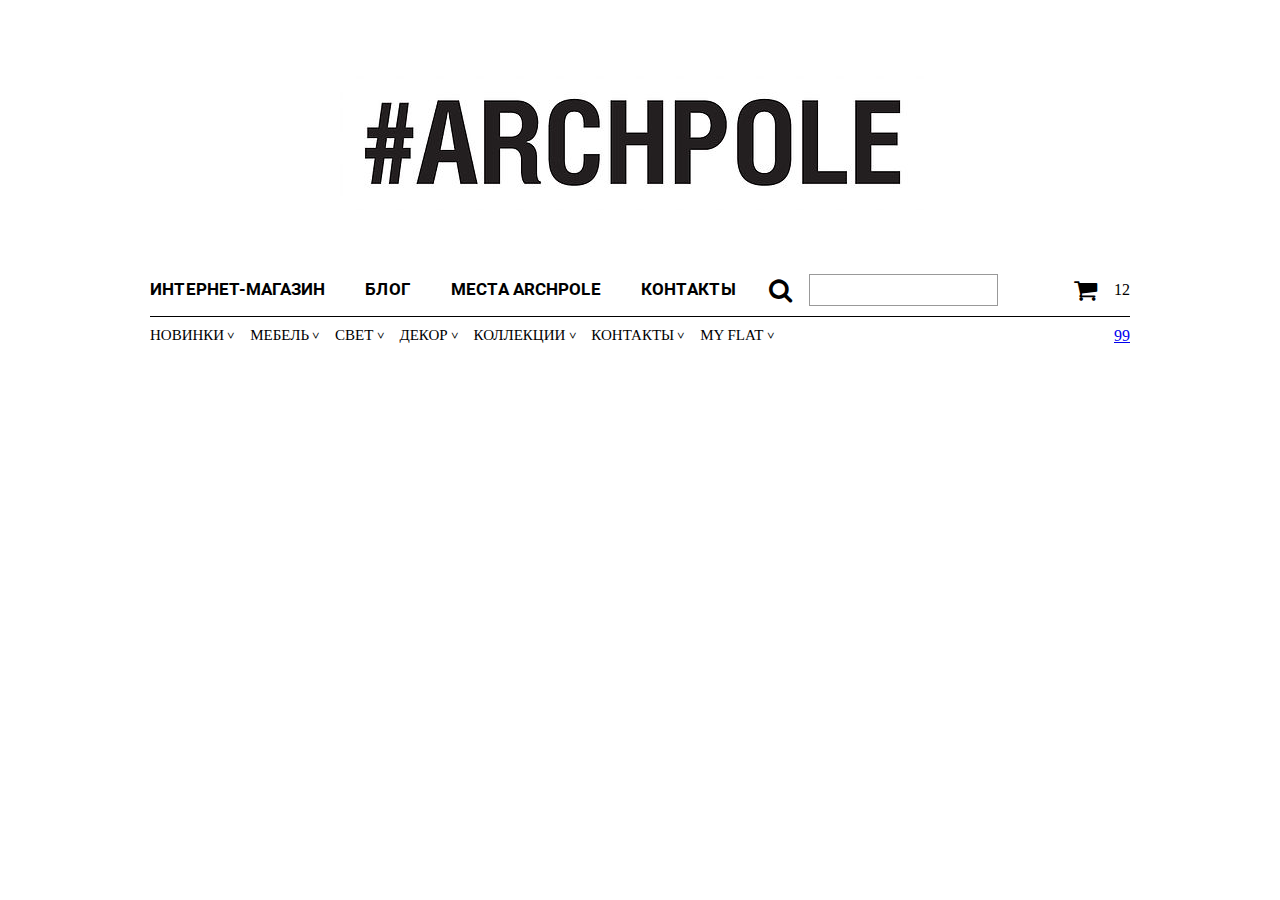
==== index.html @ 24bf8d6e "header" ====
<!DOCTYPE html>
<html lang="en">
<head>
	<meta charset="UTF-8">
	<title>Document</title>
	<link rel="stylesheet" href="libs/font-awesome/css/font-awesome.min.css">
	<link rel="stylesheet" href="css/fonts.css">
	<link rel="stylesheet" href="css/main.css">
</head>
<body>
	<div class="wrapper">
		<div class="header">
			<div class="header__logo">
				<a href="/" class="logo">
					<img src="img/logo.jpg" alt="" class="logo__img">
				</a>
			</div>
			<div class="header__top clearfix">
				<div class="header__nav">
					<ul class="nav">
						<li class="nav__item nav__item-active">
							<a href="#" class="nav__link">
								интернет-магазин
							</a>
						</li>
						<li class="nav__item">
							<a href="#" class="nav__link">
								блог
							</a>
						</li>
						<li class="nav__item">
							<a href="#" class="nav__link">
								места archpole
							</a>
						</li>
						<li class="nav__item">
							<a href="#" class="nav__link">
								контакты
							</a>
						</li>
					</ul>
				</div>
				<div class="header__search">
					<div class="corzsearch">
						<div class="search">
							<i class="fa fa-search" aria-hidden="true"></i>
							<input type="text" class="search__input">
						</div>
						<div class="corz">
							<a href="#" class="corz__link">
								<i class="fa fa-shopping-cart" aria-hidden="true"></i>
								12
							</a>
						</div>
					</div>
				</div>
			</div>
			<div class="header__bottom clearfix">
				<div class="header__subnav">
					<ul class="subnav">
						<li class="subnav__item">
							<a href="#" class="subnav__link">
								Новинки
							</a>
						</li>
						<li class="subnav__item">
							<a href="#" class="subnav__link">
								Мебель
							</a>
						</li>
						<li class="subnav__item">
							<a href="#" class="subnav__link">
								Свет
							</a>
						</li>
						<li class="subnav__item">
							<a href="#" class="subnav__link">
								Декор
							</a>
						</li>
						<li class="subnav__item">
							<a href="#" class="subnav__link">
								Коллекции
							</a>
						</li>
						<li class="subnav__item">
							<a href="#" class="subnav__link">
								Контакты
							</a>
						</li>
						<li class="subnav__item">
							<a href="#" class="subnav__link">
								MY flat
							</a>
						</li>
					</ul>
				</div>
				<div class="header__h-profil">
					<a href="#" class="h-profil"></a>
				</div>
				<div class="header__h-like">
					<a href="#" class="h-like">
						99
					</a>
				</div>
			</div>
		</div>
		<div class="content">
			
		</div>
		<div class="footer">
			
		</div>
	</div>
</body>
</html>
---- css/fonts.css ----
/* font-family: "OpenSansRegular" */
@font-face {
  font-family: "OpenSansRegular";
  src: url(../fonts/OpenSans/OpenSans-Regular.ttf);
}

/* font-family: "OpenSansSemiBold" */
@font-face {
  font-family: "OpenSansSemiBold";
  src: url(../fonts/OpenSans/OpenSans-Semibold.ttf);
}

/* font-family: "RobotoRegular" */
@font-face {
  font-family: "RobotoRegular";
  src: url(../fonts/Roboto/Roboto-Regular.ttf);
}

/* font-family: "RobotoBold" */
@font-face {
  font-family: "RobotoBold";
  src: url(../fonts/Roboto/Roboto-Bold.ttf);
}
---- css/main.css ----
* {
	margin: 0;
	padding: 0;
}

ul {
	list-style: none;
}

.wrapper {
	width: 980px;
	margin: 0 auto;
}
.clearfix:after {
  content: '';
  display: table;
  clear: both;
}
.clearfix:before {
  content: '';
  display: table;
}
.header__logo {
	text-align: center;
	padding: 76px 0 60px;
}
.logo {
	display: inline-block;
}
.logo__img {
	display: block;
}
.header__nav {
	float: left;
}
.nav {
	font-size: 0;
}
.nav__item {
	display: inline-block;
	padding: 0 20px;
}
.nav__item-active .nav__link {
	
}
.nav__item:first-child {
	padding-left: 0;
}
.nav__link {
	line-height: 30px;
	font-size: 17px;
	text-align: center;
	text-decoration: none;
	display: block;
	font-family: "RobotoBold";
	text-transform: uppercase;
	color: #000;
}
.header__search {
	float: right;
}
.search {
	display: inline-block;
	padding-left: 40px;
	position: relative;
}
.search .fa {
	position: absolute;
	left: 0;
	top: 50%;
	transform: translateY(-50%);
	-webkit-transform: translateY(-50%);
	font-size: 25px;
	color: #000;
}
.search__input {
	display: block;
	height: 30px;
	border: 1px solid #999;
	background-color: transparent;
	padding: 0 5px;
}
.corz {
	display: inline-block;
	margin-left: 72px;
	position: relative;
}
.corz__link .fa {
	position: absolute;
	top: 50%;
	transform: translateY(-50%);
	-webkit-transform: translateY(-50%);
	left: 0;
	font-size: 25px;
}
.corz__link {
	padding-left: 40px;
	display: block;
	background-position: left center;
	height: 30px;
	line-height: 30px;
	text-decoration: none;
	color: #000;
}
.header__top {
	border-bottom: 1px solid #000;
	padding-bottom: 10px;
}
.header__bottom {
	padding-top: 10px;
}
.header__subnav {
	float: left;
}
.subnav {
	font-size: 0;
}
.subnav__item {
	display: inline-block;
	padding-right: 10px;
}
.subnav__link {
	text-transform: uppercase;
	color: #000;
	font-size: 15px;
	text-decoration: none;
	padding-right: 16px;
	position: relative;
}
.subnav__link::after {
	content: '<';
	position: absolute;
	right: 5px;
	top: 1px;
	transform: rotate(-90deg);
	-webkit-transform: rotate(-90deg);
	font-size: 12px;
	font-weight: bold;
}
.header__h-profil {
	float: right;
}
.header__h-like {
	float: right;
}
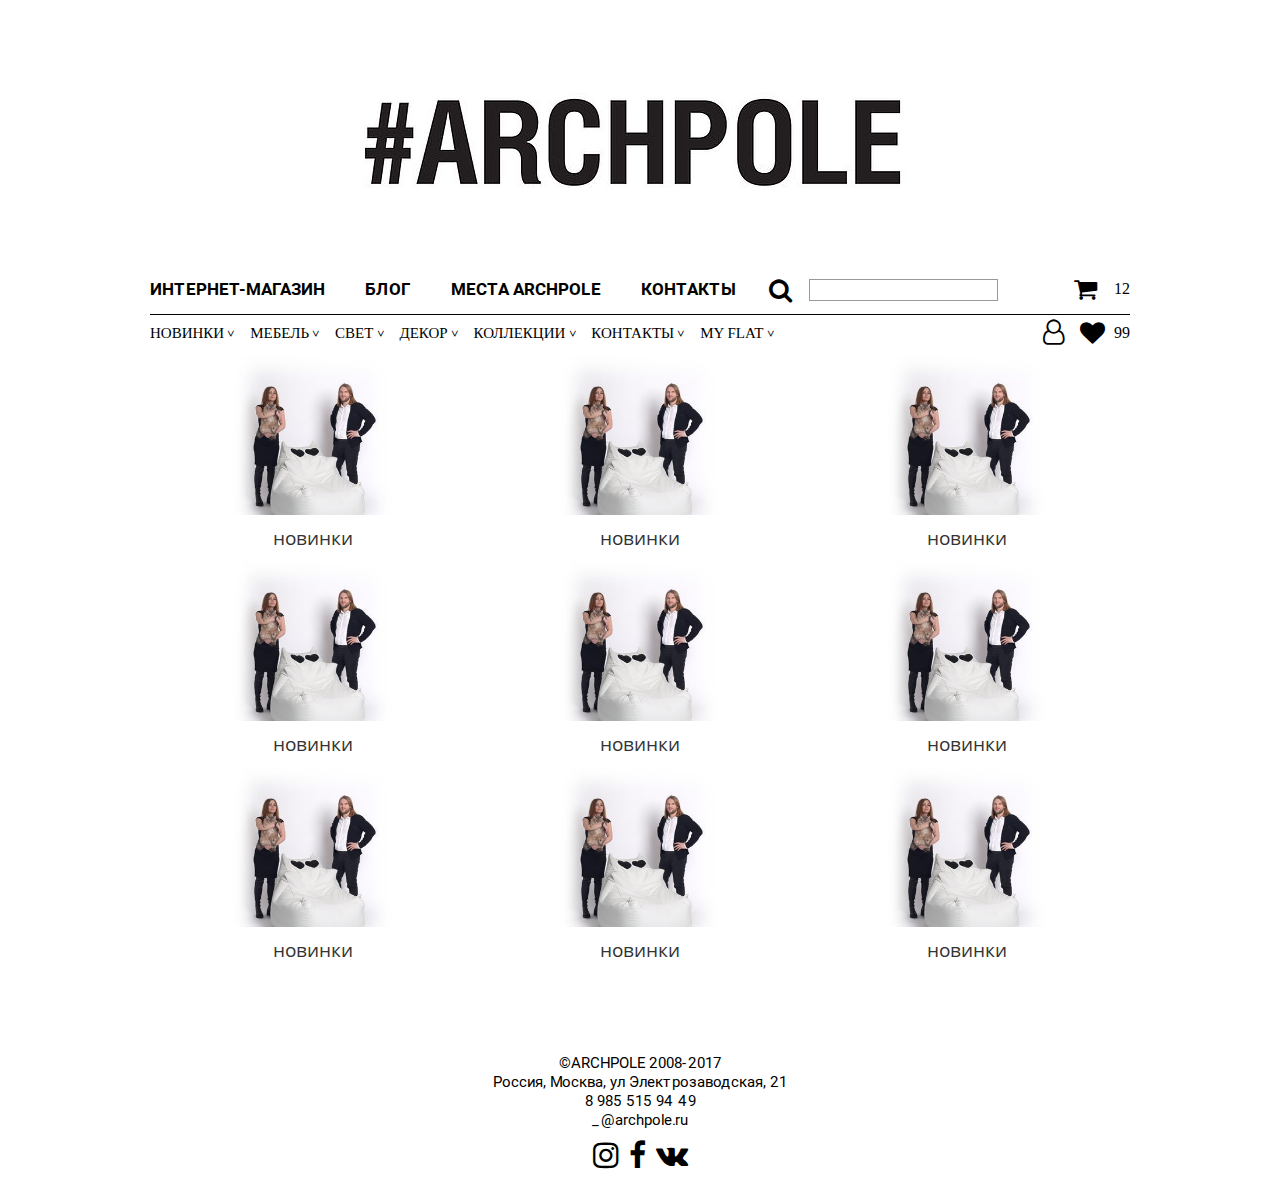
==== commit 61180072: "submenu" ====
--- a/index.html
+++ b/index.html
@@ -6,6 +6,17 @@
 	<link rel="stylesheet" href="libs/font-awesome/css/font-awesome.min.css">
 	<link rel="stylesheet" href="css/fonts.css">
 	<link rel="stylesheet" href="css/main.css">
+	<!--scripts-->
+	<script src="libs/jquery.js"></script>
+	<script>
+		$(document).ready(function() {
+			$('.subnav__item').hover(function() {
+				$(this).children('.subnav1').stop(true, false).slideDown();
+			}, function() {
+				$(this).children('.subnav1').stop(true, false).hide();
+			});
+		});
+	</script>
 </head>
 <body>
 	<div class="wrapper">
@@ -62,54 +73,402 @@
 							<a href="#" class="subnav__link">
 								Новинки
 							</a>
+							<ul class="subnav1">
+								<li class="subnav1__item">
+									<a href="#" class="subnav1__link">
+										Lorem ipsum dolor
+									</a>
+								</li>
+								<li class="subnav1__item">
+									<a href="#" class="subnav1__link">
+										Lorem ipsum dolor
+									</a>
+								</li>
+								<li class="subnav1__item">
+									<a href="#" class="subnav1__link">
+										Lorem ipsum dolor sit amet
+									</a>
+								</li>
+								<li class="subnav1__item">
+									<a href="#" class="subnav1__link">
+										Lorem ipsum dolor
+									</a>
+								</li>
+								<li class="subnav1__item">
+									<a href="#" class="subnav1__link">
+										Lorem ipsum dolor
+									</a>
+								</li>
+								<li class="subnav1__item">
+									<a href="#" class="subnav1__link">
+										Lorem ipsum dolor
+									</a>
+								</li>
+							</ul>
 						</li>
 						<li class="subnav__item">
 							<a href="#" class="subnav__link">
 								Мебель
 							</a>
+							<ul class="subnav1">
+								<li class="subnav1__item">
+									<a href="#" class="subnav1__link">
+										Lorem ipsum dolor
+									</a>
+								</li>
+								<li class="subnav1__item">
+									<a href="#" class="subnav1__link">
+										Lorem ipsum dolor
+									</a>
+								</li>
+								<li class="subnav1__item">
+									<a href="#" class="subnav1__link">
+										Lorem ipsum dolor sit amet
+									</a>
+								</li>
+								<li class="subnav1__item">
+									<a href="#" class="subnav1__link">
+										Lorem ipsum dolor
+									</a>
+								</li>
+								<li class="subnav1__item">
+									<a href="#" class="subnav1__link">
+										Lorem ipsum dolor
+									</a>
+								</li>
+								<li class="subnav1__item">
+									<a href="#" class="subnav1__link">
+										Lorem ipsum dolor
+									</a>
+								</li>
+							</ul>
 						</li>
 						<li class="subnav__item">
 							<a href="#" class="subnav__link">
 								Свет
 							</a>
+							<ul class="subnav1">
+								<li class="subnav1__item">
+									<a href="#" class="subnav1__link">
+										Lorem ipsum dolor
+									</a>
+								</li>
+								<li class="subnav1__item">
+									<a href="#" class="subnav1__link">
+										Lorem ipsum dolor
+									</a>
+								</li>
+								<li class="subnav1__item">
+									<a href="#" class="subnav1__link">
+										Lorem ipsum dolor sit amet
+									</a>
+								</li>
+								<li class="subnav1__item">
+									<a href="#" class="subnav1__link">
+										Lorem ipsum dolor
+									</a>
+								</li>
+								<li class="subnav1__item">
+									<a href="#" class="subnav1__link">
+										Lorem ipsum dolor
+									</a>
+								</li>
+								<li class="subnav1__item">
+									<a href="#" class="subnav1__link">
+										Lorem ipsum dolor
+									</a>
+								</li>
+							</ul>
 						</li>
 						<li class="subnav__item">
 							<a href="#" class="subnav__link">
 								Декор
 							</a>
+							<ul class="subnav1">
+								<li class="subnav1__item">
+									<a href="#" class="subnav1__link">
+										Lorem ipsum dolor
+									</a>
+								</li>
+								<li class="subnav1__item">
+									<a href="#" class="subnav1__link">
+										Lorem ipsum dolor
+									</a>
+								</li>
+								<li class="subnav1__item">
+									<a href="#" class="subnav1__link">
+										Lorem ipsum dolor sit amet
+									</a>
+								</li>
+								<li class="subnav1__item">
+									<a href="#" class="subnav1__link">
+										Lorem ipsum dolor
+									</a>
+								</li>
+								<li class="subnav1__item">
+									<a href="#" class="subnav1__link">
+										Lorem ipsum dolor
+									</a>
+								</li>
+								<li class="subnav1__item">
+									<a href="#" class="subnav1__link">
+										Lorem ipsum dolor
+									</a>
+								</li>
+							</ul>
 						</li>
 						<li class="subnav__item">
 							<a href="#" class="subnav__link">
 								Коллекции
 							</a>
+							<ul class="subnav1">
+								<li class="subnav1__item">
+									<a href="#" class="subnav1__link">
+										Lorem ipsum dolor
+									</a>
+								</li>
+								<li class="subnav1__item">
+									<a href="#" class="subnav1__link">
+										Lorem ipsum dolor
+									</a>
+								</li>
+								<li class="subnav1__item">
+									<a href="#" class="subnav1__link">
+										Lorem ipsum dolor sit amet
+									</a>
+								</li>
+								<li class="subnav1__item">
+									<a href="#" class="subnav1__link">
+										Lorem ipsum dolor
+									</a>
+								</li>
+								<li class="subnav1__item">
+									<a href="#" class="subnav1__link">
+										Lorem ipsum dolor
+									</a>
+								</li>
+								<li class="subnav1__item">
+									<a href="#" class="subnav1__link">
+										Lorem ipsum dolor
+									</a>
+								</li>
+							</ul>
 						</li>
 						<li class="subnav__item">
 							<a href="#" class="subnav__link">
 								Контакты
 							</a>
+							<ul class="subnav1">
+								<li class="subnav1__item">
+									<a href="#" class="subnav1__link">
+										Lorem ipsum dolor
+									</a>
+								</li>
+								<li class="subnav1__item">
+									<a href="#" class="subnav1__link">
+										Lorem ipsum dolor
+									</a>
+								</li>
+								<li class="subnav1__item">
+									<a href="#" class="subnav1__link">
+										Lorem ipsum dolor sit amet
+									</a>
+								</li>
+								<li class="subnav1__item">
+									<a href="#" class="subnav1__link">
+										Lorem ipsum dolor
+									</a>
+								</li>
+								<li class="subnav1__item">
+									<a href="#" class="subnav1__link">
+										Lorem ipsum dolor
+									</a>
+								</li>
+								<li class="subnav1__item">
+									<a href="#" class="subnav1__link">
+										Lorem ipsum dolor
+									</a>
+								</li>
+							</ul>
 						</li>
 						<li class="subnav__item">
 							<a href="#" class="subnav__link">
 								MY flat
 							</a>
+							<ul class="subnav1">
+								<li class="subnav1__item">
+									<a href="#" class="subnav1__link">
+										Lorem ipsum dolor
+									</a>
+								</li>
+								<li class="subnav1__item">
+									<a href="#" class="subnav1__link">
+										Lorem ipsum dolor
+									</a>
+								</li>
+								<li class="subnav1__item">
+									<a href="#" class="subnav1__link">
+										Lorem ipsum dolor sit amet
+									</a>
+								</li>
+								<li class="subnav1__item">
+									<a href="#" class="subnav1__link">
+										Lorem ipsum dolor
+									</a>
+								</li>
+								<li class="subnav1__item">
+									<a href="#" class="subnav1__link">
+										Lorem ipsum dolor
+									</a>
+								</li>
+								<li class="subnav1__item">
+									<a href="#" class="subnav1__link">
+										Lorem ipsum dolor
+									</a>
+								</li>
+							</ul>
 						</li>
 					</ul>
-				</div>
-				<div class="header__h-profil">
-					<a href="#" class="h-profil"></a>
 				</div>
 				<div class="header__h-like">
 					<a href="#" class="h-like">
+						<i class="fa fa-heart" aria-hidden="true"></i>
 						99
 					</a>
 				</div>
+				<div class="header__h-profil">
+					<a href="#" class="h-profil">
+						<i class="fa fa-user-o" aria-hidden="true"></i>
+					</a>
+				</div>
 			</div>
 		</div>
 		<div class="content">
-			
+			<div class="content__full">
+				<div class="content__c-categories">
+					<div class="c-categories clearfix">
+						<div class="c-categories__item">
+							<a href="#">
+								<div class="c-categories__picture">
+									<img src="img/cat.jpg" alt="" class="c-categories__img">
+								</div>
+								<span class="c-categories__link">
+									новинки
+								</span>
+							</a>
+						</div>
+						<div class="c-categories__item">
+							<a href="#">
+								<div class="c-categories__picture">
+									<img src="img/cat.jpg" alt="" class="c-categories__img">
+								</div>
+								<span class="c-categories__link">
+									новинки
+								</span>
+							</a>
+						</div>
+						<div class="c-categories__item">
+							<a href="#">
+								<div class="c-categories__picture">
+									<img src="img/cat.jpg" alt="" class="c-categories__img">
+								</div>
+								<span class="c-categories__link">
+									новинки
+								</span>
+							</a>
+						</div>
+						<div class="c-categories__item">
+							<a href="#">
+								<div class="c-categories__picture">
+									<img src="img/cat.jpg" alt="" class="c-categories__img">
+								</div>
+								<span class="c-categories__link">
+									новинки
+								</span>
+							</a>
+						</div>
+						<div class="c-categories__item">
+							<a href="#">
+								<div class="c-categories__picture">
+									<img src="img/cat.jpg" alt="" class="c-categories__img">
+								</div>
+								<span class="c-categories__link">
+									новинки
+								</span>
+							</a>
+						</div>
+						<div class="c-categories__item">
+							<a href="#">
+								<div class="c-categories__picture">
+									<img src="img/cat.jpg" alt="" class="c-categories__img">
+								</div>
+								<span class="c-categories__link">
+									новинки
+								</span>
+							</a>
+						</div>
+						<div class="c-categories__item">
+							<a href="#">
+								<div class="c-categories__picture">
+									<img src="img/cat.jpg" alt="" class="c-categories__img">
+								</div>
+								<span class="c-categories__link">
+									новинки
+								</span>
+							</a>
+						</div>
+						<div class="c-categories__item">
+							<a href="#">
+								<div class="c-categories__picture">
+									<img src="img/cat.jpg" alt="" class="c-categories__img">
+								</div>
+								<span class="c-categories__link">
+									новинки
+								</span>
+							</a>
+						</div>
+						<div class="c-categories__item">
+							<a href="#">
+								<div class="c-categories__picture">
+									<img src="img/cat.jpg" alt="" class="c-categories__img">
+								</div>
+								<span class="c-categories__link">
+									новинки
+								</span>
+							</a>
+						</div>
+					</div>
+				</div>
+			</div>
 		</div>
 		<div class="footer">
-			
+			<div class="footer__f-copy">
+				<div class="f-copy">
+					©ARCHPOLE 2008-2017<br>
+					Россия, Москва, ул Электрозаводская, 21<br>
+					8 985 515 94 49<br>
+					_@archpole.ru
+				</div>
+			</div>
+			<div class="footer__f-social">
+				<ul class="f-social">
+					<li class="f-social__item">
+						<a href="#" class="f-social__link">
+							<i class="fa fa-instagram" aria-hidden="true"></i>
+						</a>
+					</li>
+					<li class="f-social__item">
+						<a href="#" class="f-social__link">
+							<i class="fa fa-facebook" aria-hidden="true"></i>
+						</a>
+					</li>
+					<li class="f-social__item">
+						<a href="#" class="f-social__link">
+							<i class="fa fa-vk" aria-hidden="true"></i>
+						</a>
+					</li>
+				</ul>
+			</div>
 		</div>
 	</div>
 </body>
--- a/css/main.css
+++ b/css/main.css
@@ -75,7 +75,7 @@
 }
 .search__input {
 	display: block;
-	height: 30px;
+	height: 20px;
 	border: 1px solid #999;
 	background-color: transparent;
 	padding: 0 5px;
@@ -118,6 +118,7 @@
 .subnav__item {
 	display: inline-block;
 	padding-right: 10px;
+	position: relative;
 }
 .subnav__link {
 	text-transform: uppercase;
@@ -137,9 +138,547 @@
 	font-size: 12px;
 	font-weight: bold;
 }
+.subnav1 {
+	position: absolute;
+	left: 50%;
+	top: 100%;
+	background-color: #fff;
+	width: 200px;
+	margin-left: -100px;
+	border: 1px solid #000;
+	z-index: 10;
+	padding: 3px 0;
+	display: none;
+}
+.subnav1__item {
+	display: block;
+	padding: 3px 6px;
+	text-align: left;
+}
+.subnav1__link {
+	display: inline-block;
+	font-size: 15px;
+	color: #000;
+	text-decoration: none;
+	line-height: 1.25;
+	font-family: "OpenSansRegular", sans-serif;
+}
+.subnav1__link:hover, .subnav1__link:focus, .subnav1__link:active {
+	text-decoration: underline;
+	color: #000;
+}
 .header__h-profil {
 	float: right;
+	margin-top: -5px;
+}
+.h-like {
+	color: #000;
+	text-decoration: none;
+	display: block;
+	line-height: 25px;
+	padding-left: 34px;
+	position: relative;
+}
+.h-like .fa {
+	color: #000;
+	font-size: 25px;
+	position: absolute;
+	left: 0;
+	top: 50%;
+	transform: translateY(-50%);
+	-webkit-transform: translateY(-50%);
+}
+.h-profil {
+	color: #000;
+	text-decoration: none;
+	display: block;
+}
+.h-profil .fa {
+	color: #000;
+	font-size: 25px;
 }
 .header__h-like {
 	float: right;
+	margin-top: -5px;
+	margin-left: 16px;
+}
+
+.content {
+
+}
+.content__wrapper {
+	
+}
+.content__left {
+	width: 670px;
+	float: left;
+}
+.content__right {
+	width: 220px;
+	float: right;
+}
+.content__c-categorie {
+	
+}
+.c-categories {
+	width: 100%;
+	padding-top: 10px;
+}
+.c-categories__item {
+	text-align: center;
+	width: 33.33333%;
+	float: left;
+	margin-bottom: 10px;
+	display: block;
+	text-align: center;
+}
+.c-categories__item a {
+	display: inline-block;
+}
+.c-categories__picture {
+	width: 160px;
+	height: 160px;
+	overflow: hidden;
+	position: relative;
+	margin: 0 auto 10px;
+}
+.c-categories__img {
+	display: block;
+	width: 100%;
+	height: auto;
+	position: absolute;
+	left: 0;
+	right: 0;
+	top: 50%;
+	transform: translateY(-50%);
+	-webkit-transform: translateY(-50%);
+}
+.c-categories__link {
+	display: inline-block;
+	text-decoration: none;
+	color: #333;
+	font-size: 19px;
+	font-family: "OpenSansRegular";
+}
+.footer {
+	margin-top: 60px;
+	padding: 20px 0;
+}
+.footer__f-copy {
+	text-align: center;
+	margin-bottom: 10px;
+}
+.f-copy {
+	display: inline-block;
+	font-size: 15px;
+	color: #000;
+	font-family: "RobotoRegular";
+}
+.footer__f-social {
+	text-align: center;
+}
+.f-social {
+	font-size: 0;
+	display: inline-block;
+}
+.f-social__item {
+	display: inline-block;
+	padding: 0 5px;
+}
+.f-social__link {
+	font-size: 30px;
+	color: #000;
+}
+.content__full {
+	width: 100%;
+}
+.content__c-path {
+	padding-top: 30px;
+	padding-bottom: 20px;
+	width: 100%;
+	float: left;
+}
+.c-path {
+	font-size: 0;
+}
+.c-path__item {
+	display: inline-block;
+	padding: 0 16px 0 5px;
+	position: relative;
+}
+.c-path__item::after {
+	content: '>';
+	font-size: 16px;
+	color: #000;
+	position: absolute;
+	right: 0;
+	top: 50%;
+	transform: translateY(-50%);
+	-webkit-transform: translateY(-50%);
+}
+.c-path__item:first-child {
+	padding-left: 0;
+}
+.c-path__item:last-child {
+	padding-right: 0;
+}
+.c-path__item:last-child::after {
+	display: none;
+}
+.c-path__item-active .c-path__link {
+	color: #999;
+}
+.c-path__link {
+	font-size: 20px;
+	color: #000;
+	display: block;
+	text-decoration: none;
+}
+.content__c-titlecard {
+	float: left;
+	width: 100%;
+}
+.c-titlecard h2 {
+	font-weight: normal;
+	font-family: "OpenSansSemiBold";
+	text-transform: uppercase;
+}
+.c-slider {
+	position: relative;
+}
+.c-slider .owl-nav {
+	position: absolute;
+	left: 0;
+	right: 0;
+	top: 50%;
+	transform: translateY(-50%);
+	-webkit-transform: translateY(-50%);
+}
+.c-slider .owl-nav > div {
+	text-indent: -9999px;
+	width: 30px;
+	height: 30px;
+	z-index: 2;
+}
+.c-slider .owl-prev {
+	position: absolute;
+	left: 0;
+	background-image: url(../img/trangle.png);
+	-webkit-background-size: cover;
+	background-size: cover;
+	transform: rotate(180deg);
+}
+.c-slider .owl-next {
+	position: absolute;
+	right: 0;
+	background-image: url(../img/trangle.png);
+	-webkit-background-size: cover;
+	background-size: cover;
+}
+.c-slider__item {
+
+}
+.c-slider__item img {
+
+}
+.c-slider-nav {
+	margin-top: 20px;
+}
+.c-slider-nav__item {
+	width: 80px;
+	height: 80px;
+	float: left;
+	display: block;
+	overflow: hidden;
+	position: relative;
+	cursor: pointer;
+}
+.c-slider-nav__item img {
+	width: 100%;
+	position: absolute;
+	left: 0;
+	right: 0;
+	top: 50%;
+	transform: translateY(-50%);
+	-webkit-transform: translateY(-50%);
+}
+.content__c-description {
+	padding-top: 40px;
+}
+.content {
+	-webkit-box-sizing: border-box;
+	-moz-box-sizing: border-box;
+	box-sizing: border-box;
+}
+.content__c-slider {
+	overflow: hidden;
+}
+.c-description {
+
+}
+.c-description strong {
+	text-transform: uppercase;
+	font-size: 18px;
+	font-family: "RobotoBold";
+}
+.c-description p {
+	text-transform: uppercase;
+	font-size: 18px;
+	font-family: "RobotoRegular";
+}
+.content__c-filter {
+
+}
+.c-filter {
+	width: 100%;
+	border: 1px solid #999;
+	padding: 20px;
+}
+.c-filter__top {
+	width: 100%;
+	position: relative;
+	height: 30px;
+	line-height: 30px;
+	text-align: center;
+	text-transform: uppercase;
+	color: #000;
+	font-size: 14px;
+	font-family: "OpenSansSemiBold";
+}
+.c-filter__prev {
+	display: block;
+	position: absolute;
+	left: 0;
+	top: 0;
+	bottom: 0;
+	width: 30px;
+	height: 30px;
+	background-image: url(../img/trangle.png);
+	-webkit-background-size: cover;
+	background-size: cover;
+	transform: rotate(180deg);
+}
+.c-filter__next {
+	display: block;
+	position: absolute;
+	right: 0;
+	top: 0;
+	bottom: 0;
+	width: 30px;
+	height: 30px;
+	background-image: url(../img/trangle.png);
+	-webkit-background-size: cover;
+	background-size: cover;
+}
+.c-filter__izbranoe {
+	width: 100%;
+	border: 1px solid #999;
+	display: block;
+	margin-top: 20px;
+	height: 30px;
+	line-height: 30px;
+	text-decoration: none;
+	text-align: center;
+	color: #999;
+	text-transform: uppercase;
+	font-family: "OpenSansSemiBold";
+}
+.c-filter__izbranoe:hover {
+	color: #000;
+	border-color: #000;
+}
+.c-filter__izbranoe .fa {
+	margin-right: 12px;
+}
+.c-filter__price {
+	display: block;
+	width: 100%;
+	font-size: 18px;
+	margin-top: 20px;
+	margin-bottom: 20px;
+	font-family: "OpenSansSemiBold";
+}
+.c-filter__price::after {
+	content: ' р';
+}
+.c-filter__label {
+	text-transform: uppercase;
+	color: #000;
+	font-size: 14px;
+	font-family: "OpenSansSemiBold";
+	padding-bottom: 5px;
+	display: block;
+}
+.c-filter__radio-row {
+	display: block;
+	width: 100%;
+}
+.c-filter__radio-row input {
+	display: none;
+}
+.c-filter__radio-row label {
+	padding-left: 25px;
+	position: relative;
+	color: #999;
+	cursor: pointer;
+}
+.c-filter__radio-row label::before {
+	content: '';
+	display: block;
+	position: absolute;
+	left: 0;
+	width: 16px;
+	height: 16px;
+	border-radius: 50%;
+	top: 0;
+	display: block;
+	border: 1px solid #999;
+}
+.c-filter__radio-row label::before {
+
+}
+.c-filter__radio-row input:checked + label:before {
+	background-color: #000;
+	border-color: #000;
+}
+.c-filter__radio-row input:checked + label:after {
+	content: '';
+	width: 6px;
+	height: 6px;
+	border-radius: 50%;
+	background-color: #fff;
+	position: absolute;
+	left: 6px;
+	background-color: #fff;
+	top: 6px;
+}
+.c-filter__colicestvo {
+	text-transform: uppercase;
+	font-size: 14px;
+	font-family: "RobotoRegular";
+	margin-top: 20px;
+	line-height: 20px;
+}
+.c-filter__colicestvo input {
+	display: inline-block;
+	width: 40px;
+	height: 20px;
+	text-align: center;
+	margin-left: 10px;
+}
+.c-filter__button {
+	width: 100%;
+	text-align: center;
+	margin-top: 20px;
+}
+.c-filter__button input {
+	background-color: #000;
+	text-transform: uppercase;
+	color: #fff;
+	font-size: 17px;
+	font-family: "RobotoRegular";
+	padding: 0 25px;
+	height: 30px;
+	line-height: 28px;
+	border: 1px solid #999;
+}
+.c-categories__item-left .c-categories__picture {
+	position: relative;
+}
+.c-categories__izbrannoe {
+	position: absolute;
+	left: 8px;
+	top: 8px;
+	display: block;
+	text-align: left;
+	z-index: 9;
+	color: #000;
+}
+.c-categories__item > div {
+	display: inline-block;
+}
+.clearfix .content__c-path {
+	float: left;
+}
+.content__c-sort {
+	float: right;
+	padding-top: 30px;
+	padding-bottom: 20px;
+}
+.c-sort {
+	font-size: 20px;
+}
+.c-sort select {
+	display: inline-block;
+	margin-left: 5px;
+	width: 120px;
+	height: 20px;
+}
+.content__c-tovars {
+	float: left;
+	width: 100%;
+}
+.c-tovars__left {
+	width: 33.33333%;
+	float: left;
+	text-align: left;
+}
+.c-tovars__center {
+	width: 33.33333%;
+	float: left;
+	text-align: center;
+}
+.c-tovars__right {
+	width: 33.33333%;
+	float: left;
+	text-align: right;
+}
+.c-tovars__item {
+	width: 160px;
+	display: inline-block;
+	margin-bottom: 20px;
+}
+.c-tovars__img {
+	width: 100%;
+	position: relative;
+	height: 200px;
+	display: block;
+	overflow: hidden;
+}
+.c-tovars__img img {
+	display: block;
+	width: 100%;
+	position: absolute;
+	top: 50%;
+	transform: translateY(-50%);
+	-webkit-transform: translateY(-50%);
+}
+.c-tovars__title {
+	display: block;
+	text-align: center;
+	font-family: "RobotoRegular";
+	font-size: 14px;
+	text-transform: uppercase;
+	text-decoration: none;
+	color: #000;
+	margin: 5px 0 10px;
+}
+.c-tovars__button {
+	width: 100%;
+	display: block;
+	background-color: #000;
+	color: #fff;
+	text-align: center;
+	line-height: 30px;
+	text-transform: uppercase;
+	text-decoration: none;
+	font-family: "RobotoRegular";
+	height: 30px;
+}
+.c-tovars__izbrannoe {
+	position: absolute;
+	left: 8px;
+	top: 8px;
+	color: #000;
+	z-index: 9;
 }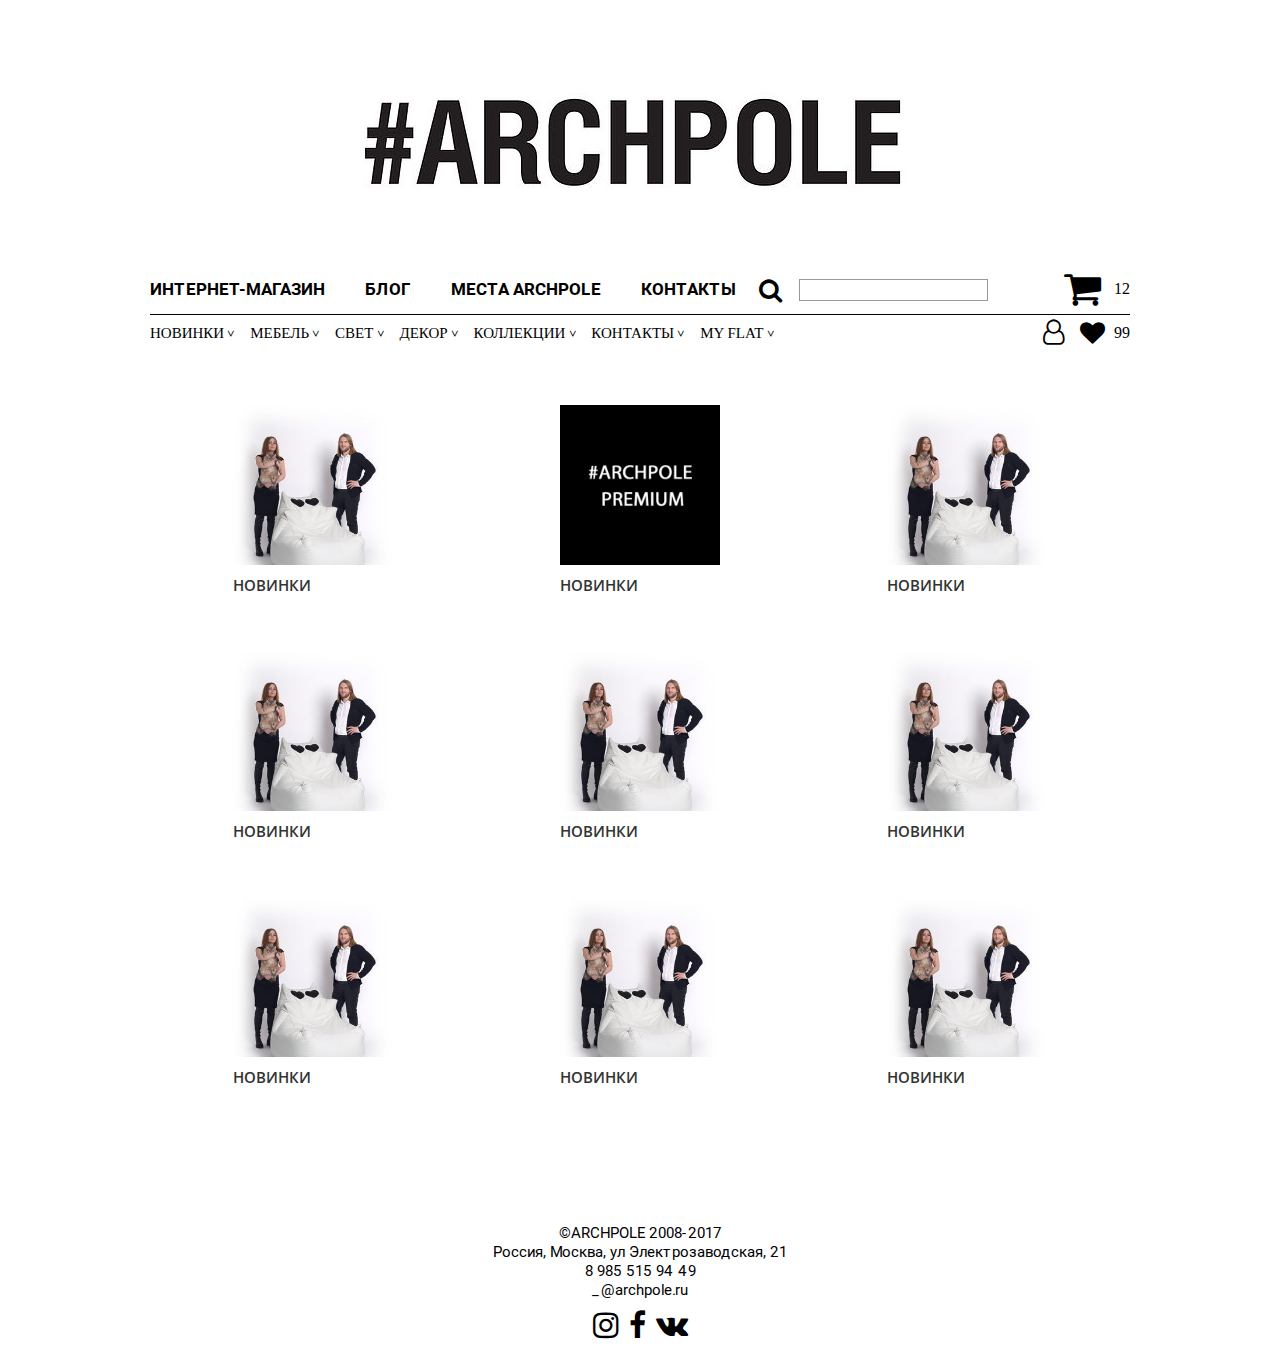
==== commit b8073787: "правки" ====
--- a/index.html
+++ b/index.html
@@ -360,7 +360,7 @@
 						<div class="c-categories__item">
 							<a href="#">
 								<div class="c-categories__picture">
-									<img src="img/cat.jpg" alt="" class="c-categories__img">
+									<img src="img/img.jpg" alt="" class="c-categories__img">
 								</div>
 								<span class="c-categories__link">
 									новинки
--- a/css/main.css
+++ b/css/main.css
@@ -91,10 +91,10 @@
 	transform: translateY(-50%);
 	-webkit-transform: translateY(-50%);
 	left: 0;
-	font-size: 25px;
+	font-size: 40px;
 }
 .corz__link {
-	padding-left: 40px;
+	padding-left: 50px;
 	display: block;
 	background-position: left center;
 	height: 30px;
@@ -111,6 +111,7 @@
 }
 .header__subnav {
 	float: left;
+	width: 91%;
 }
 .subnav {
 	font-size: 0;
@@ -127,6 +128,7 @@
 	text-decoration: none;
 	padding-right: 16px;
 	position: relative;
+	display: block;
 }
 .subnav__link::after {
 	content: '<';
@@ -222,7 +224,7 @@
 }
 .c-categories {
 	width: 100%;
-	padding-top: 10px;
+	padding-top: 60px;
 }
 .c-categories__item {
 	text-align: center;
@@ -231,9 +233,12 @@
 	margin-bottom: 10px;
 	display: block;
 	text-align: center;
+	height: 236px;
 }
 .c-categories__item a {
 	display: inline-block;
+	text-align: left;
+	width: 160px;
 }
 .c-categories__picture {
 	width: 160px;
@@ -257,8 +262,9 @@
 	display: inline-block;
 	text-decoration: none;
 	color: #333;
-	font-size: 19px;
-	font-family: "OpenSansRegular";
+	font-size: 15px;
+	font-family: "OpenSansSemiBold";
+	text-transform: uppercase;
 }
 .footer {
 	margin-top: 60px;
@@ -294,8 +300,8 @@
 }
 .content__c-path {
 	padding-top: 30px;
-	padding-bottom: 20px;
-	width: 100%;
+	padding-bottom: 30px;
+	width: 74%;
 	float: left;
 }
 .c-path {
@@ -337,6 +343,8 @@
 .content__c-titlecard {
 	float: left;
 	width: 100%;
+	margin-bottom: 30px;
+	margin-top: -5px;
 }
 .c-titlecard h2 {
 	font-weight: normal;
@@ -376,13 +384,15 @@
 	background-size: cover;
 }
 .c-slider__item {
-
+	text-align: center;
 }
 .c-slider__item img {
-
+	width: auto !important;
+	max-width: 100% !important;
+	display: inline-block !important;
 }
 .c-slider-nav {
-	margin-top: 20px;
+	margin-top: 30px;
 }
 .c-slider-nav__item {
 	width: 80px;
@@ -420,11 +430,22 @@
 	text-transform: uppercase;
 	font-size: 18px;
 	font-family: "RobotoBold";
+	font-weight: normal;
+	color: #000;
+}
+.c-description b {
+	text-transform: uppercase;
+	font-size: 18px;
+	font-family: "OpenSansSemiBold";
+	color: #000;
+	font-weight: normal;
 }
 .c-description p {
 	text-transform: uppercase;
 	font-size: 18px;
-	font-family: "RobotoRegular";
+	font-family: "OpenSansSemiBold";
+	color: #999;
+	font-weight: normal;
 }
 .content__c-filter {
 
@@ -637,6 +658,7 @@
 	width: 160px;
 	display: inline-block;
 	margin-bottom: 20px;
+	height: 294px;
 }
 .c-tovars__img {
 	width: 100%;
@@ -681,4 +703,102 @@
 	top: 8px;
 	color: #000;
 	z-index: 9;
+}
+.c-interesting {
+	padding-top: 60px;
+}
+.c-interesting__title {
+	text-transform: uppercase;
+	font-family: "RobotoBold";
+	font-size: 18px;
+	text-transform: uppercase;
+	padding-bottom: 30px;
+}
+.c-interesting__list {
+
+}
+.c-interesting__item {
+	float: left;
+	width: 100px;
+	margin-left: 30px;
+	height: 175px;
+	display: block;
+	text-decoration: none;
+	color: #000;
+}
+.c-interesting__item:first-child {
+	margin-left: 0;
+}
+.c-interesting__top {
+	width: 100px;
+	height: 100px;
+	overflow: hidden;
+}
+.c-interesting__img {
+	width: 100%;
+}
+.c-interesting__subtitle {
+	text-transform: uppercase;
+	color: #000;
+	font-size: 12px;
+	font-family: "OpenSansSemiBold";
+	display: block;
+	padding-top: 5px;
+}
+.c-question {
+	padding-top: 60px;
+	text-align: right;
+	width: 60%;
+}
+.c-question__title {
+	text-transform: uppercase;
+	font-family: "RobotoBold";
+	font-size: 18px;
+	text-transform: uppercase;
+	padding-bottom: 30px;
+	display: block;
+	text-align: left;
+}
+.c-question__input {
+	display: block;
+	width: 100%;
+	height: 40px;
+	border: 1px solid #999;
+	text-transform: uppercase;
+	font-family: "OpenSansSemiBold";
+	font-size: 12px;
+	padding: 0 12px;
+	-webkit-box-sizing: border-box;
+	-moz-box-sizing: border-box;
+	box-sizing: border-box;
+	margin-bottom: 5px;
+	text-align: left;
+}
+.c-question__textarea {
+	display: block;
+	height: 120px;
+	width: 100%;
+	border: 1px solid #999;
+	text-transform: uppercase;
+	font-family: "OpenSansSemiBold";
+	font-size: 12px;
+	padding: 10px 12px;
+	-webkit-box-sizing: border-box;
+	-moz-box-sizing: border-box;
+	box-sizing: border-box;
+	margin-bottom: 5px;
+	text-align: left;
+	resize: none;
+}
+.c-question__button {
+	display: inline-block;
+	background-color: #000;
+	border: 1px solid #999;
+	color: #fff;
+	font-family: "OpenSansSemiBold";
+	font-size: 17px;
+	height: 30px;
+	line-height: 28px;
+	padding: 0 25px;
+	text-transform: uppercase;
 }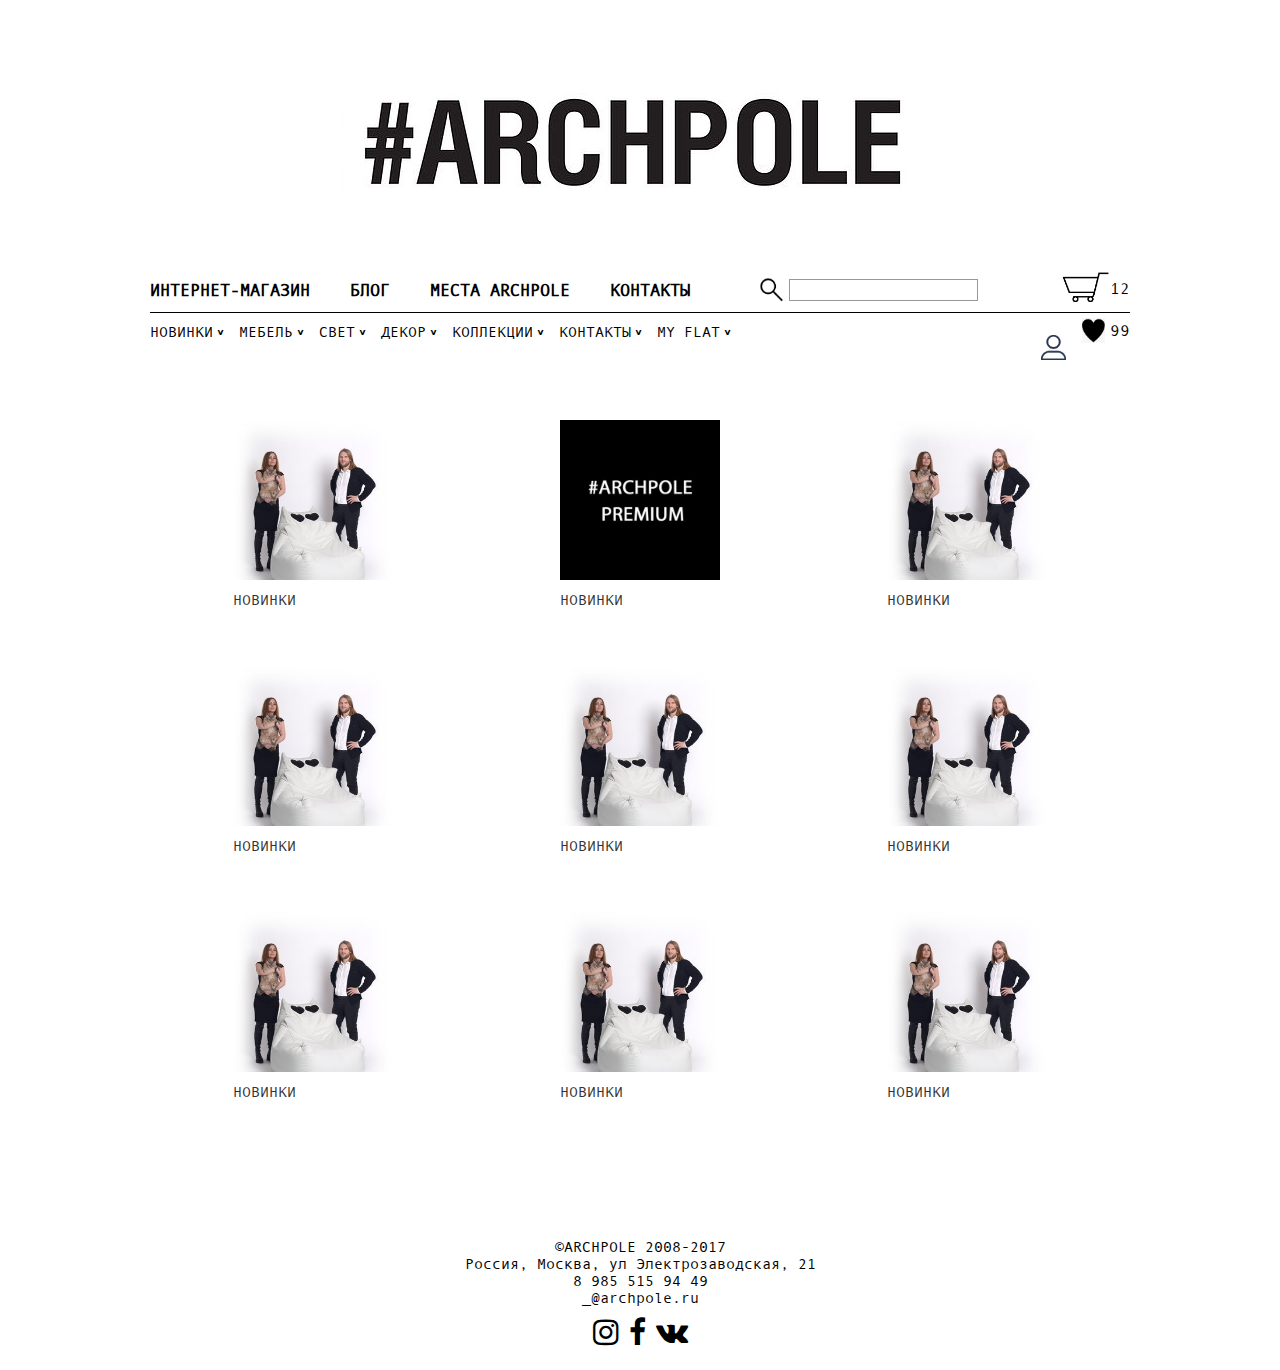
==== commit ed5bf4d6: "правки-1" ====
--- a/index.html
+++ b/index.html
@@ -54,12 +54,12 @@
 				<div class="header__search">
 					<div class="corzsearch">
 						<div class="search">
-							<i class="fa fa-search" aria-hidden="true"></i>
+							<i class="search__icon"></i>
 							<input type="text" class="search__input">
 						</div>
 						<div class="corz">
 							<a href="#" class="corz__link">
-								<i class="fa fa-shopping-cart" aria-hidden="true"></i>
+								<i class="corz__icon"></i>
 								12
 							</a>
 						</div>
@@ -332,13 +332,13 @@
 				</div>
 				<div class="header__h-like">
 					<a href="#" class="h-like">
-						<i class="fa fa-heart" aria-hidden="true"></i>
+						<i class="h-like__icon"></i>
 						99
 					</a>
 				</div>
 				<div class="header__h-profil">
 					<a href="#" class="h-profil">
-						<i class="fa fa-user-o" aria-hidden="true"></i>
+						<i class="h-profil__icon"></i>
 					</a>
 				</div>
 			</div>
--- a/css/fonts.css
+++ b/css/fonts.css
@@ -1,23 +1,4 @@
-/* font-family: "OpenSansRegular" */
 @font-face {
-  font-family: "OpenSansRegular";
-  src: url(../fonts/OpenSans/OpenSans-Regular.ttf);
+	font-family: "AndaleMono";
+	src:url(../fonts/Andale_Mono.ttf);
 }
-
-/* font-family: "OpenSansSemiBold" */
-@font-face {
-  font-family: "OpenSansSemiBold";
-  src: url(../fonts/OpenSans/OpenSans-Semibold.ttf);
-}
-
-/* font-family: "RobotoRegular" */
-@font-face {
-  font-family: "RobotoRegular";
-  src: url(../fonts/Roboto/Roboto-Regular.ttf);
-}
-
-/* font-family: "RobotoBold" */
-@font-face {
-  font-family: "RobotoBold";
-  src: url(../fonts/Roboto/Roboto-Bold.ttf);
-}
--- a/css/main.css
+++ b/css/main.css
@@ -5,6 +5,10 @@
 
 ul {
 	list-style: none;
+}
+
+body {
+	font-family: "AndaleMono", sans-serif;
 }
 
 .wrapper {
@@ -47,12 +51,13 @@
 	padding-left: 0;
 }
 .nav__link {
-	line-height: 30px;
+	line-height: 35px;
 	font-size: 17px;
 	text-align: center;
 	text-decoration: none;
 	display: block;
-	font-family: "RobotoBold";
+	font-family: "AndaleMono";
+	font-weight: bold;
 	text-transform: uppercase;
 	color: #000;
 }
@@ -61,17 +66,21 @@
 }
 .search {
 	display: inline-block;
-	padding-left: 40px;
-	position: relative;
-}
-.search .fa {
+	padding-left: 30px;
+	position: relative;
+}
+.search__icon {
 	position: absolute;
 	left: 0;
 	top: 50%;
-	transform: translateY(-50%);
-	-webkit-transform: translateY(-50%);
-	font-size: 25px;
-	color: #000;
+	width: 25px;
+	height: 25px;
+	background-image: url(../img/search.png);
+	background-repeat: no-repeat;
+	background-position: center center;
+	-webkit-background-size: auto 100%;
+	background-size: auto 100%;
+	margin-top: -12.5px;
 }
 .search__input {
 	display: block;
@@ -85,26 +94,31 @@
 	margin-left: 72px;
 	position: relative;
 }
-.corz__link .fa {
-	position: absolute;
-	top: 50%;
-	transform: translateY(-50%);
-	-webkit-transform: translateY(-50%);
+.corz__icon {
+	width: 50px;
+	height: 35px;
+	display: block;
+	background-image: url(../img/basket.jpg);
+	background-repeat: no-repeat;
+	background-position: center center;
+	-webkit-background-size: cover;
+	background-size: cover;
+	position: absolute;
 	left: 0;
-	font-size: 40px;
+	top: -6px
 }
 .corz__link {
 	padding-left: 50px;
 	display: block;
-	background-position: left center;
 	height: 30px;
 	line-height: 30px;
 	text-decoration: none;
 	color: #000;
+	position: relative;
 }
 .header__top {
 	border-bottom: 1px solid #000;
-	padding-bottom: 10px;
+	padding-bottom: 4px;
 }
 .header__bottom {
 	padding-top: 10px;
@@ -134,7 +148,7 @@
 	content: '<';
 	position: absolute;
 	right: 5px;
-	top: 1px;
+	top: 2px;
 	transform: rotate(-90deg);
 	-webkit-transform: rotate(-90deg);
 	font-size: 12px;
@@ -163,7 +177,7 @@
 	color: #000;
 	text-decoration: none;
 	line-height: 1.25;
-	font-family: "OpenSansRegular", sans-serif;
+	font-family: "AndaleMono", sans-serif;
 }
 .subnav1__link:hover, .subnav1__link:focus, .subnav1__link:active {
 	text-decoration: underline;
@@ -178,26 +192,35 @@
 	text-decoration: none;
 	display: block;
 	line-height: 25px;
-	padding-left: 34px;
-	position: relative;
-}
-.h-like .fa {
-	color: #000;
-	font-size: 25px;
+	padding-left: 28px;
+	position: relative;
+}
+.h-like__icon {
+	width: 23px;
+	height: 25px;
+	background-image: url(../img/fav-active.png);
+	background-repeat: no-repeat;
+	background-position: center center;
+	display: block;
+	-webkit-background-size: cover;
+	background-size: auto 100%;
 	position: absolute;
 	left: 0;
-	top: 50%;
-	transform: translateY(-50%);
-	-webkit-transform: translateY(-50%);
+	top: 0;
 }
 .h-profil {
-	color: #000;
-	text-decoration: none;
-	display: block;
-}
-.h-profil .fa {
-	color: #000;
-	font-size: 25px;
+	text-decoration: none;
+	display: block;
+}
+.h-profil__icon {
+	width: 25px;
+	height: 25px;
+	background-image: url(../img/prof.png);
+	background-repeat: no-repeat;
+	background-position: center center;
+	display: block;
+	-webkit-background-size: cover;
+	background-size: auto 100%;
 }
 .header__h-like {
 	float: right;
@@ -234,6 +257,18 @@
 	display: block;
 	text-align: center;
 	height: 236px;
+}
+.c-categories__icon {
+	background-image: url("../img/fav.png");
+	background-position: center center;
+	background-repeat: no-repeat;
+	background-size: auto 100%;
+	display: block;
+	height: 25px;
+	left: 10px;
+	position: absolute;
+	top: 10px;
+	width: 23px;
 }
 .c-categories__item a {
 	display: inline-block;
@@ -263,7 +298,7 @@
 	text-decoration: none;
 	color: #333;
 	font-size: 15px;
-	font-family: "OpenSansSemiBold";
+	font-family: "AndaleMono";
 	text-transform: uppercase;
 }
 .footer {
@@ -278,7 +313,7 @@
 	display: inline-block;
 	font-size: 15px;
 	color: #000;
-	font-family: "RobotoRegular";
+	font-family: "AndaleMono";
 }
 .footer__f-social {
 	text-align: center;
@@ -348,7 +383,8 @@
 }
 .c-titlecard h2 {
 	font-weight: normal;
-	font-family: "OpenSansSemiBold";
+	font-family: "AndaleMono";
+	font-weight: bold;
 	text-transform: uppercase;
 }
 .c-slider {
@@ -429,21 +465,24 @@
 .c-description strong {
 	text-transform: uppercase;
 	font-size: 18px;
-	font-family: "RobotoBold";
+	font-family: "AndaleMono";
+	font-weight: bold;
 	font-weight: normal;
 	color: #000;
 }
 .c-description b {
 	text-transform: uppercase;
 	font-size: 18px;
-	font-family: "OpenSansSemiBold";
+	font-family: "AndaleMono";
+	font-weight: bold;
 	color: #000;
 	font-weight: normal;
 }
 .c-description p {
 	text-transform: uppercase;
 	font-size: 18px;
-	font-family: "OpenSansSemiBold";
+	font-family: "AndaleMono";
+	font-weight: bold;
 	color: #999;
 	font-weight: normal;
 }
@@ -464,7 +503,8 @@
 	text-transform: uppercase;
 	color: #000;
 	font-size: 14px;
-	font-family: "OpenSansSemiBold";
+	font-family: "AndaleMono";
+	font-weight: bold;
 }
 .c-filter__prev {
 	display: block;
@@ -502,7 +542,8 @@
 	text-align: center;
 	color: #999;
 	text-transform: uppercase;
-	font-family: "OpenSansSemiBold";
+	font-family: "AndaleMono";
+	font-weight: bold;
 }
 .c-filter__izbranoe:hover {
 	color: #000;
@@ -517,7 +558,8 @@
 	font-size: 18px;
 	margin-top: 20px;
 	margin-bottom: 20px;
-	font-family: "OpenSansSemiBold";
+	font-family: "AndaleMono";
+	font-weight: bold;
 }
 .c-filter__price::after {
 	content: ' р';
@@ -526,7 +568,8 @@
 	text-transform: uppercase;
 	color: #000;
 	font-size: 14px;
-	font-family: "OpenSansSemiBold";
+	font-family: "AndaleMono";
+	font-weight: bold;
 	padding-bottom: 5px;
 	display: block;
 }
@@ -576,7 +619,7 @@
 .c-filter__colicestvo {
 	text-transform: uppercase;
 	font-size: 14px;
-	font-family: "RobotoRegular";
+	font-family: "AndaleMono";
 	margin-top: 20px;
 	line-height: 20px;
 }
@@ -597,7 +640,7 @@
 	text-transform: uppercase;
 	color: #fff;
 	font-size: 17px;
-	font-family: "RobotoRegular";
+	font-family: "AndaleMono";
 	padding: 0 25px;
 	height: 30px;
 	line-height: 28px;
@@ -678,7 +721,7 @@
 .c-tovars__title {
 	display: block;
 	text-align: center;
-	font-family: "RobotoRegular";
+	font-family: "AndaleMono";
 	font-size: 14px;
 	text-transform: uppercase;
 	text-decoration: none;
@@ -694,7 +737,7 @@
 	line-height: 30px;
 	text-transform: uppercase;
 	text-decoration: none;
-	font-family: "RobotoRegular";
+	font-family: "AndaleMono";
 	height: 30px;
 }
 .c-tovars__izbrannoe {
@@ -709,7 +752,8 @@
 }
 .c-interesting__title {
 	text-transform: uppercase;
-	font-family: "RobotoBold";
+	font-family: "AndaleMono";
+	font-weight: bold;
 	font-size: 18px;
 	text-transform: uppercase;
 	padding-bottom: 30px;
@@ -741,7 +785,8 @@
 	text-transform: uppercase;
 	color: #000;
 	font-size: 12px;
-	font-family: "OpenSansSemiBold";
+	font-family: "AndaleMono";
+	font-weight: bold;
 	display: block;
 	padding-top: 5px;
 }
@@ -752,7 +797,8 @@
 }
 .c-question__title {
 	text-transform: uppercase;
-	font-family: "RobotoBold";
+	font-family: "AndaleMono";
+	font-weight: bold;
 	font-size: 18px;
 	text-transform: uppercase;
 	padding-bottom: 30px;
@@ -765,7 +811,8 @@
 	height: 40px;
 	border: 1px solid #999;
 	text-transform: uppercase;
-	font-family: "OpenSansSemiBold";
+	font-family: "AndaleMono";
+	font-weight: bold;
 	font-size: 12px;
 	padding: 0 12px;
 	-webkit-box-sizing: border-box;
@@ -780,7 +827,8 @@
 	width: 100%;
 	border: 1px solid #999;
 	text-transform: uppercase;
-	font-family: "OpenSansSemiBold";
+	font-family: "AndaleMono";
+	font-weight: bold;
 	font-size: 12px;
 	padding: 10px 12px;
 	-webkit-box-sizing: border-box;
@@ -795,7 +843,8 @@
 	background-color: #000;
 	border: 1px solid #999;
 	color: #fff;
-	font-family: "OpenSansSemiBold";
+	font-family: "AndaleMono";
+	font-weight: bold;
 	font-size: 17px;
 	height: 30px;
 	line-height: 28px;
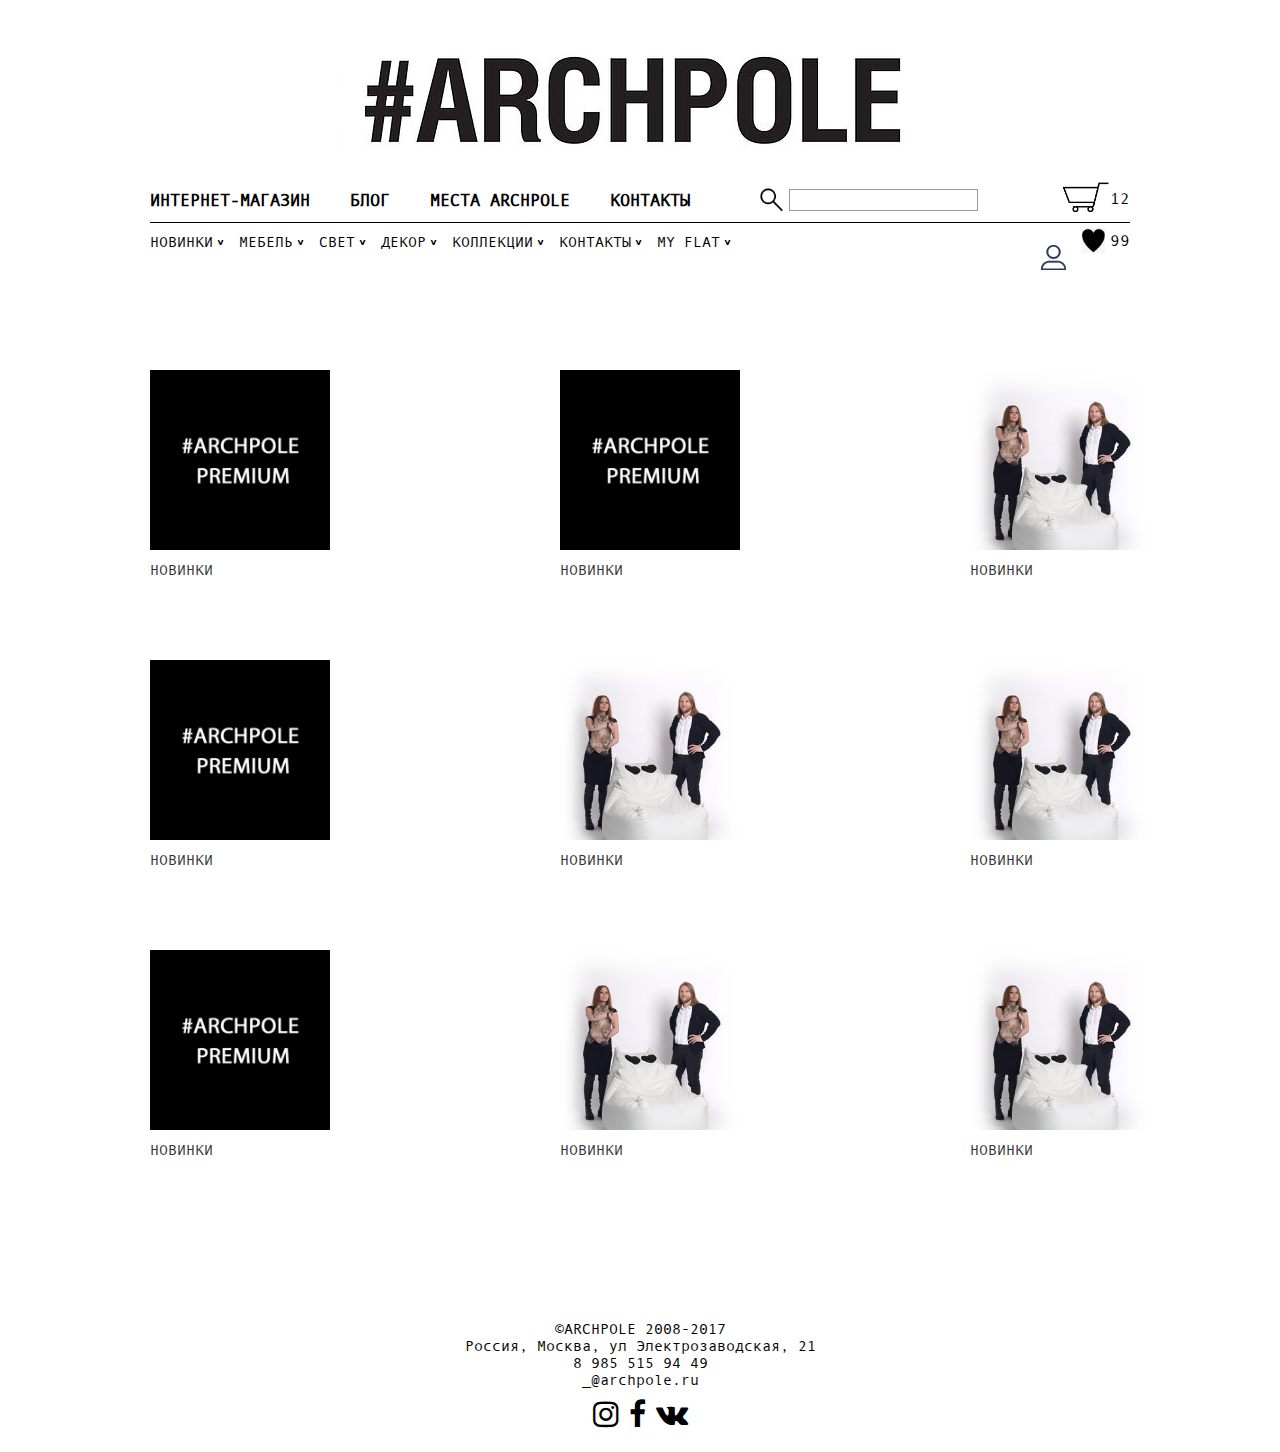
==== commit af335660: "финальные правки" ====
--- a/index.html
+++ b/index.html
@@ -347,7 +347,27 @@
 			<div class="content__full">
 				<div class="content__c-categories">
 					<div class="c-categories clearfix">
-						<div class="c-categories__item">
+						<div class="c-categories__item c-tovars__left">
+							<a href="#">
+								<div class="c-categories__picture">
+									<img src="img/img.jpg" alt="" class="c-categories__img">
+								</div>
+								<span class="c-categories__link">
+									новинки
+								</span>
+							</a>
+						</div>
+						<div class="c-categories__item c-tovars__center">
+							<a href="#">
+								<div class="c-categories__picture">
+									<img src="img/img.jpg" alt="" class="c-categories__img">
+								</div>
+								<span class="c-categories__link">
+									новинки
+								</span>
+							</a>
+						</div>
+						<div class="c-categories__item c-tovars__right">
 							<a href="#">
 								<div class="c-categories__picture">
 									<img src="img/cat.jpg" alt="" class="c-categories__img">
@@ -357,7 +377,7 @@
 								</span>
 							</a>
 						</div>
-						<div class="c-categories__item">
+						<div class="c-categories__item c-tovars__left">
 							<a href="#">
 								<div class="c-categories__picture">
 									<img src="img/img.jpg" alt="" class="c-categories__img">
@@ -367,7 +387,7 @@
 								</span>
 							</a>
 						</div>
-						<div class="c-categories__item">
+						<div class="c-categories__item c-tovars__center">
 							<a href="#">
 								<div class="c-categories__picture">
 									<img src="img/cat.jpg" alt="" class="c-categories__img">
@@ -377,7 +397,7 @@
 								</span>
 							</a>
 						</div>
-						<div class="c-categories__item">
+						<div class="c-categories__item c-tovars__right">
 							<a href="#">
 								<div class="c-categories__picture">
 									<img src="img/cat.jpg" alt="" class="c-categories__img">
@@ -387,7 +407,17 @@
 								</span>
 							</a>
 						</div>
-						<div class="c-categories__item">
+						<div class="c-categories__item c-tovars__left">
+							<a href="#">
+								<div class="c-categories__picture">
+									<img src="img/img.jpg" alt="" class="c-categories__img">
+								</div>
+								<span class="c-categories__link">
+									новинки
+								</span>
+							</a>
+						</div>
+						<div class="c-categories__item c-tovars__center">
 							<a href="#">
 								<div class="c-categories__picture">
 									<img src="img/cat.jpg" alt="" class="c-categories__img">
@@ -397,37 +427,7 @@
 								</span>
 							</a>
 						</div>
-						<div class="c-categories__item">
-							<a href="#">
-								<div class="c-categories__picture">
-									<img src="img/cat.jpg" alt="" class="c-categories__img">
-								</div>
-								<span class="c-categories__link">
-									новинки
-								</span>
-							</a>
-						</div>
-						<div class="c-categories__item">
-							<a href="#">
-								<div class="c-categories__picture">
-									<img src="img/cat.jpg" alt="" class="c-categories__img">
-								</div>
-								<span class="c-categories__link">
-									новинки
-								</span>
-							</a>
-						</div>
-						<div class="c-categories__item">
-							<a href="#">
-								<div class="c-categories__picture">
-									<img src="img/cat.jpg" alt="" class="c-categories__img">
-								</div>
-								<span class="c-categories__link">
-									новинки
-								</span>
-							</a>
-						</div>
-						<div class="c-categories__item">
+						<div class="c-categories__item c-tovars__right">
 							<a href="#">
 								<div class="c-categories__picture">
 									<img src="img/cat.jpg" alt="" class="c-categories__img">
--- a/css/main.css
+++ b/css/main.css
@@ -26,7 +26,7 @@
 }
 .header__logo {
 	text-align: center;
-	padding: 76px 0 60px;
+	padding: 34px 0 12px;
 }
 .logo {
 	display: inline-block;
@@ -247,16 +247,19 @@
 }
 .c-categories {
 	width: 100%;
-	padding-top: 60px;
+	padding-top: 100px;
+}
+.c-categories-path {
+	padding-top: 160px;
 }
 .c-categories__item {
 	text-align: center;
 	width: 33.33333%;
 	float: left;
-	margin-bottom: 10px;
-	display: block;
-	text-align: center;
-	height: 236px;
+	display: block;
+	text-align: center;
+	height: 230px;
+	margin-bottom: 60px;
 }
 .c-categories__icon {
 	background-image: url("../img/fav.png");
@@ -276,8 +279,8 @@
 	width: 160px;
 }
 .c-categories__picture {
-	width: 160px;
-	height: 160px;
+	width: 180px;
+	height: 180px;
 	overflow: hidden;
 	position: relative;
 	margin: 0 auto 10px;
@@ -334,8 +337,7 @@
 	width: 100%;
 }
 .content__c-path {
-	padding-top: 30px;
-	padding-bottom: 30px;
+	padding-top: 60px;
 	width: 74%;
 	float: left;
 }
@@ -344,7 +346,7 @@
 }
 .c-path__item {
 	display: inline-block;
-	padding: 0 16px 0 5px;
+	padding: 0 20px 0 5px;
 	position: relative;
 }
 .c-path__item::after {
@@ -352,7 +354,7 @@
 	font-size: 16px;
 	color: #000;
 	position: absolute;
-	right: 0;
+	right: 4px;
 	top: 50%;
 	transform: translateY(-50%);
 	-webkit-transform: translateY(-50%);
@@ -370,7 +372,7 @@
 	color: #999;
 }
 .c-path__link {
-	font-size: 20px;
+	font-size: 17px;
 	color: #000;
 	display: block;
 	text-decoration: none;
@@ -379,7 +381,7 @@
 	float: left;
 	width: 100%;
 	margin-bottom: 30px;
-	margin-top: -5px;
+	margin-top: 30px;
 }
 .c-titlecard h2 {
 	font-weight: normal;
@@ -428,7 +430,7 @@
 	display: inline-block !important;
 }
 .c-slider-nav {
-	margin-top: 30px;
+	margin-top: 60px;
 }
 .c-slider-nav__item {
 	width: 80px;
@@ -438,18 +440,15 @@
 	overflow: hidden;
 	position: relative;
 	cursor: pointer;
+	text-align: center;
 }
 .c-slider-nav__item img {
-	width: 100%;
-	position: absolute;
-	left: 0;
-	right: 0;
-	top: 50%;
-	transform: translateY(-50%);
-	-webkit-transform: translateY(-50%);
+	max-width: 100%;
+	display: inline-block;
+	max-height: 100%;
 }
 .content__c-description {
-	padding-top: 40px;
+	padding-top: 60px;
 }
 .content {
 	-webkit-box-sizing: border-box;
@@ -466,7 +465,7 @@
 	text-transform: uppercase;
 	font-size: 18px;
 	font-family: "AndaleMono";
-	font-weight: bold;
+	font-weight: bold !important;
 	font-weight: normal;
 	color: #000;
 }
@@ -474,7 +473,7 @@
 	text-transform: uppercase;
 	font-size: 18px;
 	font-family: "AndaleMono";
-	font-weight: bold;
+	font-weight: bold !important;
 	color: #000;
 	font-weight: normal;
 }
@@ -504,7 +503,6 @@
 	color: #000;
 	font-size: 14px;
 	font-family: "AndaleMono";
-	font-weight: bold;
 }
 .c-filter__prev {
 	display: block;
@@ -543,7 +541,7 @@
 	color: #999;
 	text-transform: uppercase;
 	font-family: "AndaleMono";
-	font-weight: bold;
+	font-size: 14px;
 }
 .c-filter__izbranoe:hover {
 	color: #000;
@@ -553,16 +551,22 @@
 	margin-right: 12px;
 }
 .c-filter__price {
-	display: block;
-	width: 100%;
-	font-size: 18px;
-	margin-top: 20px;
-	margin-bottom: 20px;
-	font-family: "AndaleMono";
-	font-weight: bold;
+	display: inline-block;
+	font-size: 26px;
+	margin-top: 30px;
+	margin-bottom: 30px;
+	font-family: "AndaleMono";
+	font-weight: bold;
+	position: relative;
+	padding-right: 17px;
 }
 .c-filter__price::after {
 	content: ' р';
+	font-family: "AndaleMono";
+	display: block;
+	position: absolute;
+	right: 0;
+	top: 0;
 }
 .c-filter__label {
 	text-transform: uppercase;
@@ -576,6 +580,7 @@
 .c-filter__radio-row {
 	display: block;
 	width: 100%;
+	margin-bottom: 5px;
 }
 .c-filter__radio-row input {
 	display: none;
@@ -641,6 +646,7 @@
 	color: #fff;
 	font-size: 17px;
 	font-family: "AndaleMono";
+	cursor: pointer;
 	padding: 0 25px;
 	height: 30px;
 	line-height: 28px;
@@ -666,11 +672,10 @@
 }
 .content__c-sort {
 	float: right;
-	padding-top: 30px;
-	padding-bottom: 20px;
+	padding-top: 60px;
 }
 .c-sort {
-	font-size: 20px;
+	font-size: 17px;
 }
 .c-sort select {
 	display: inline-block;
@@ -700,13 +705,14 @@
 .c-tovars__item {
 	width: 160px;
 	display: inline-block;
-	margin-bottom: 20px;
-	height: 294px;
+	margin-bottom: 50px;
+	height: 263px;
+	text-align: center;
 }
 .c-tovars__img {
 	width: 100%;
 	position: relative;
-	height: 200px;
+	height: 160px;
 	display: block;
 	overflow: hidden;
 }
@@ -720,13 +726,30 @@
 }
 .c-tovars__title {
 	display: block;
-	text-align: center;
+	text-align: left;
 	font-family: "AndaleMono";
 	font-size: 14px;
 	text-transform: uppercase;
 	text-decoration: none;
 	color: #000;
-	margin: 5px 0 10px;
+	margin: 5px 0;
+	min-height: 33px;
+}
+.c-tovars__price {
+	display: inline-block;
+	text-align: center;
+	margin-bottom: 5px;
+	font-size: 20px;
+	font-weight: bold;
+	position: relative;
+	padding-right: 14px;
+}
+.c-tovars__price::after {
+	content: 'р';
+	display: block;
+	position: absolute;
+	right: 0;
+	top: 0;
 }
 .c-tovars__button {
 	width: 100%;
@@ -759,7 +782,7 @@
 	padding-bottom: 30px;
 }
 .c-interesting__list {
-
+	margin-left: 42px;
 }
 .c-interesting__item {
 	float: left;
@@ -801,7 +824,7 @@
 	font-weight: bold;
 	font-size: 18px;
 	text-transform: uppercase;
-	padding-bottom: 30px;
+	padding-bottom: 10px;
 	display: block;
 	text-align: left;
 }
@@ -810,10 +833,9 @@
 	width: 100%;
 	height: 40px;
 	border: 1px solid #999;
-	text-transform: uppercase;
-	font-family: "AndaleMono";
-	font-weight: bold;
-	font-size: 12px;
+	font-family: "AndaleMono";
+	font-weight: bold;
+	font-size: 17px;
 	padding: 0 12px;
 	-webkit-box-sizing: border-box;
 	-moz-box-sizing: border-box;
@@ -826,10 +848,9 @@
 	height: 120px;
 	width: 100%;
 	border: 1px solid #999;
-	text-transform: uppercase;
-	font-family: "AndaleMono";
-	font-weight: bold;
-	font-size: 12px;
+	font-family: "AndaleMono";
+	font-weight: bold;
+	font-size: 17px;
 	padding: 10px 12px;
 	-webkit-box-sizing: border-box;
 	-moz-box-sizing: border-box;
@@ -844,10 +865,13 @@
 	border: 1px solid #999;
 	color: #fff;
 	font-family: "AndaleMono";
-	font-weight: bold;
 	font-size: 17px;
 	height: 30px;
 	line-height: 28px;
 	padding: 0 25px;
 	text-transform: uppercase;
+	cursor: pointer;
+}
+.clearfix .content__c-path {
+	width: 70%;
 }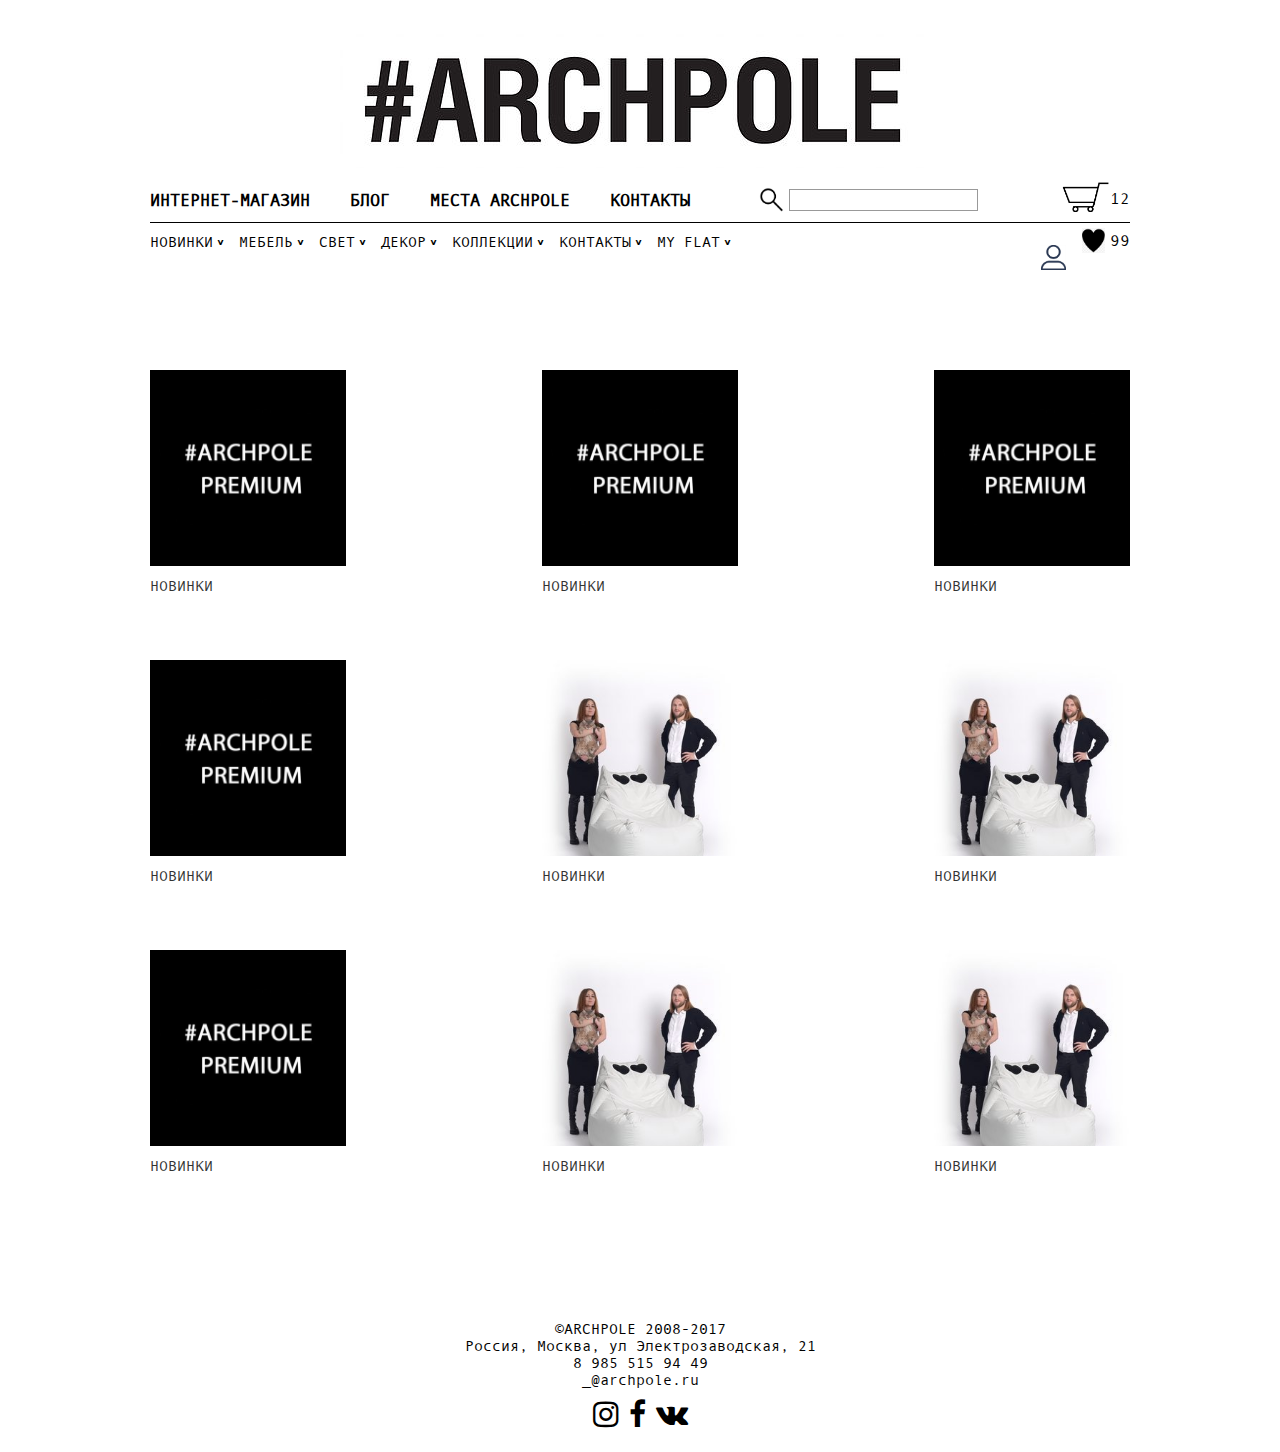
==== commit 514e1d9e: "10.10.2017" ====
--- a/index.html
+++ b/index.html
@@ -370,7 +370,7 @@
 						<div class="c-categories__item c-tovars__right">
 							<a href="#">
 								<div class="c-categories__picture">
-									<img src="img/cat.jpg" alt="" class="c-categories__img">
+									<img src="img/img.jpg" alt="" class="c-categories__img">
 								</div>
 								<span class="c-categories__link">
 									новинки
--- a/css/main.css
+++ b/css/main.css
@@ -60,6 +60,7 @@
 	font-weight: bold;
 	text-transform: uppercase;
 	color: #000;
+	font-stretch: ultra-expanded;
 }
 .header__search {
 	float: right;
@@ -276,11 +277,11 @@
 .c-categories__item a {
 	display: inline-block;
 	text-align: left;
-	width: 160px;
+	width: 196px;
 }
 .c-categories__picture {
-	width: 180px;
-	height: 180px;
+	width: 196px;
+	height: 196px;
 	overflow: hidden;
 	position: relative;
 	margin: 0 auto 10px;
@@ -763,6 +764,18 @@
 	font-family: "AndaleMono";
 	height: 30px;
 }
+.c-tovars__button:hover {
+	text-decoration: none;
+	color: #fff;
+}
+.c-tovars__button:focus {
+	text-decoration: none;
+	color: #fff;
+}
+.c-tovars__button:active {
+	text-decoration: none;
+	color: #fff;
+}
 .c-tovars__izbrannoe {
 	position: absolute;
 	left: 8px;
